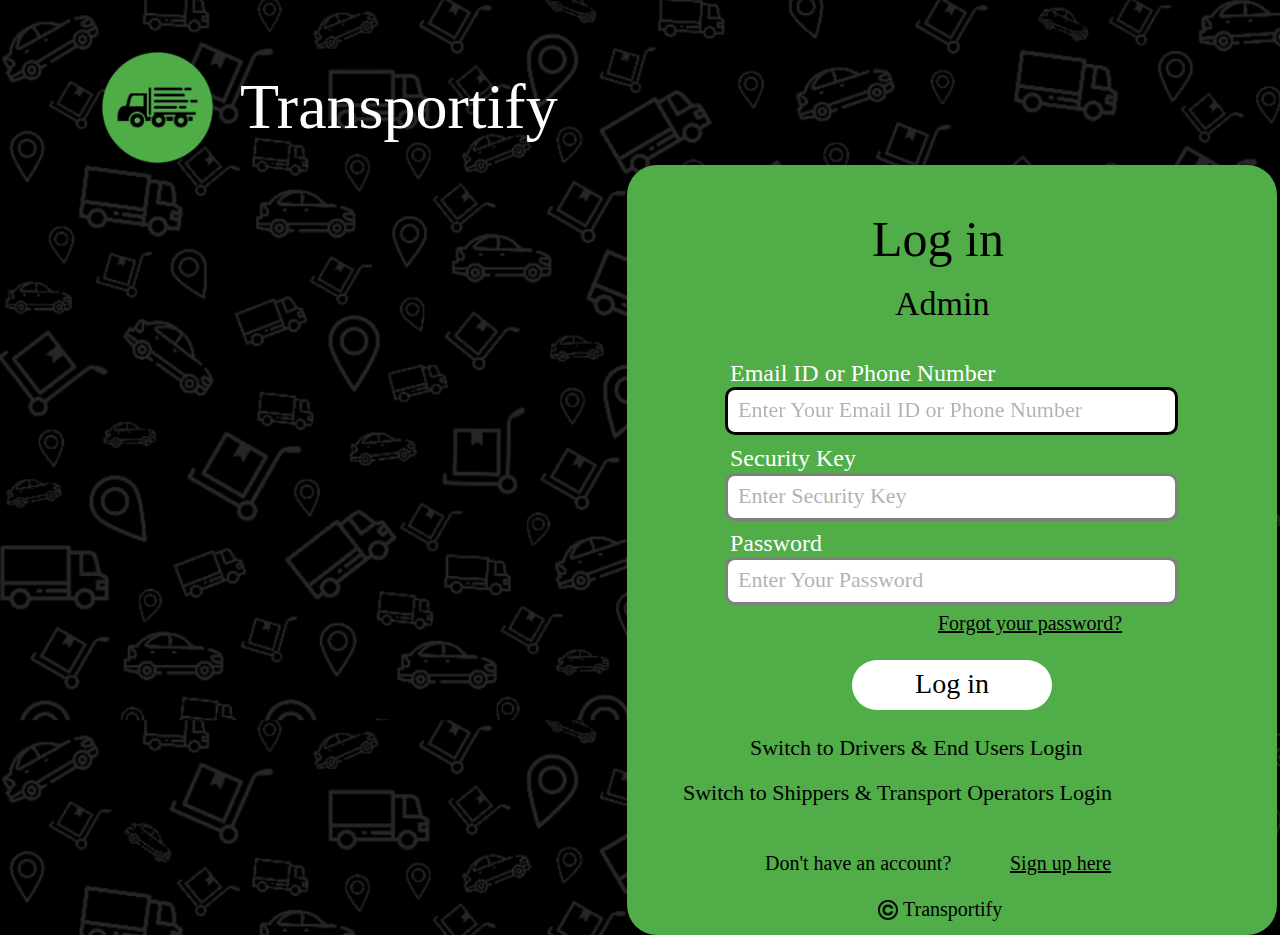
==== loginA.html @ e469eef3 "Add files via upload" ====
<!DOCTYPE html>
<html>
<head>
    <meta name="viewport" content="width=device-width, initial-scale=1.0">
    <link rel="stylesheet" href="loginA.css">
    <title>Login - Transportify</title>
    <link rel="shortcut icon" type="xicon" href="logo.png">
</head>
<body>
    <div class="container">
        <div class="logo">
        <img src="logo.png" width="115px" height="115px">
        </div>
        <div class="rectangle"></div>
        <div class="hd">Transportify</div>
        <div class="prp1">Log in</div>
        <div class="prp2 pos4">Admin</div>
        <div class="emphno">Email ID or Phone Number</div>
        <form>
            <input class="tp border" type="text" autofocus="autofocus" placeholder="Enter Your Email ID or Phone Number">
        </form>
        </form>
        <div class="seky">Security Key</div>
        <form>
            <input class="tp pos6 border" type="password" placeholder="Enter Security Key">
        </form>
        <div class="pswd">Password</div>
        <form>
            <input class="tp pos1 border" type="password" placeholder="Enter Your Password">
        </form>
        <a class="cptxt4 cptxthover" href='moyemoye.html'>Forgot your password?</a>
        <button class="login shadow" onclick="window.location.href='admin.html'">Log in</button>
        <a class="cptxt3 cptxthover" href='loginD.html'>Switch to Drivers & End Users Login</a>
        <a class="cptxt3 pos3 cptxthover" href='loginA.html'>Switch to Shippers & Transport Operators Login</a>
        <div class="cptxt">Don't have an account?</div>
        <a class="cptxt1 cptxthover" href='signupA.html'>Sign up here</a>
        <div class="cptxt2">Transportify</div>
        <div class="cp">
        <img src="cp.png" width="20px" height="20px">
        </div>
    </div>
</body>
</html>
---- loginA.css ----
* {
    margin: 0px;
    padding: 0px;
}
.container{
    position: relative;
    text-align: center;
    color: white;
}
body{
    background: url(Bg4.png);
    background-size: cover;
}
.logo{
    position: absolute;
    top: 50px;
    left: 100px;
}
.hd{
    position: absolute;
    font-family: 'Gotham';
    font-size: 64px;
    top: 70px;
    left: 240px;
}
.rectangle{
    position: absolute;
    top: 165px;
    left: 627px;
    height: 770px;
    width: 650px;
    background-color: #50AD48;
    border-radius: 30px;
}
.prp1{
    position: absolute;
    font-family: 'Gotham';
    color: black;
    font-size: 50px;
    top: 210px;
    left: 872px;
}
.prp2{
    position: absolute;
    font-family: 'Gotham';
    color: black;
    font-size: 34px;
    top: 285px;
    left: 895px;
}
.emphno{
    position: absolute;
    font-family: 'Gotham';
    color: white;
    font-size: 24px;
    top: 360px;
    left: 730px;
}
.tp{
    position: absolute;
    top: 387px;
    left: 725px;
    text-align: left;
    font-size: 22px;
    font-family: 'Gotham';
    color: black;
    width: 437px;
    height: 40px;
    border-radius: 10px;
    border-width: 3px;
    border-color: rgba(0, 0, 0, 0.5);
    outline: none;
    border-style: solid;
    padding-left: 10px;
    padding-bottom: 2px;
    -webkit-transition-duration: 0.4s;
    transition-duration: 0.4s;
}
.seky{
    position: absolute;
    font-family: 'Gotham';
    color: white;
    font-size: 24px;
    top: 445px;
    left: 730px;
}
.pos6{
    position: absolute;
    top: 473px;
    left: 725px;
    
}
.pswd{
    position: absolute;
    font-family: 'Gotham';
    color: white;
    font-size: 24px;
    top: 530px;
    left: 730px;
    
}
.pos1{
    position: absolute;
    top: 557px;
    left: 725px;
}
.cptxt4{
    position: absolute;
    font-family: 'Gotham';
    color: black;
    font-size: 20px;
    top: 612px;
    left: 938px;
}
.border:hover{
    border-width: 3px;
    border-color: rgba(0, 0, 0, 1);
    outline: none;
    border-style: solid;
}
.border:focus{
    border-width: 3px;
    border-color: rgba(0, 0, 0, 1);
    outline: none;
    border-style: solid;
}
::placeholder{
    color: black;
    opacity: 0.3;
}
.login{
    height: 50px;
    width: 200px;
    background-color: white;
    border-radius: 100px;
    border-width: 0px;
    text-align: center;
    position: absolute;
    font-family: 'Gotham';
    font-size: 28px;
    padding-bottom: 3px;
    top: 660px;
    left: 852px;
    cursor: pointer;
    -webkit-transition-duration: 0.4s;
    transition-duration: 0.4s;
}
.shadow:hover{
    box-shadow: 0 12px 16px 0 rgba(0, 0, 0, 0.3),0 17px 50px 0 rgba(0,0,0,0.3);
}
.cptxt{
    position: absolute;
    font-family: 'Gotham';
    color: black;
    font-size: 20px;
    top: 852px;
    left: 765px;
}
.cptxt1{
    position: absolute;
    font-family: 'Gotham';
    color: black;
    font-size: 20px;
    top: 852px;
    left: 1010px;
}
.cptxt3{
    position: absolute;
    font-family: 'Gotham';
    color: black;
    font-size: 22px;
    top: 735px;
    left: 750px;
    text-decoration: none;
}
.pos3{
    top: 780px;
    left: 683px;
}
.cptxthover:hover{
    color: white;
}
.cp{
    position: absolute;
    top: 900px;
    left: 878px;
}
.cptxt2{
    position: absolute;
    font-family: 'Gotham';
    color: black;
    font-size: 20px;
    top: 898px;
    left: 903px;
}
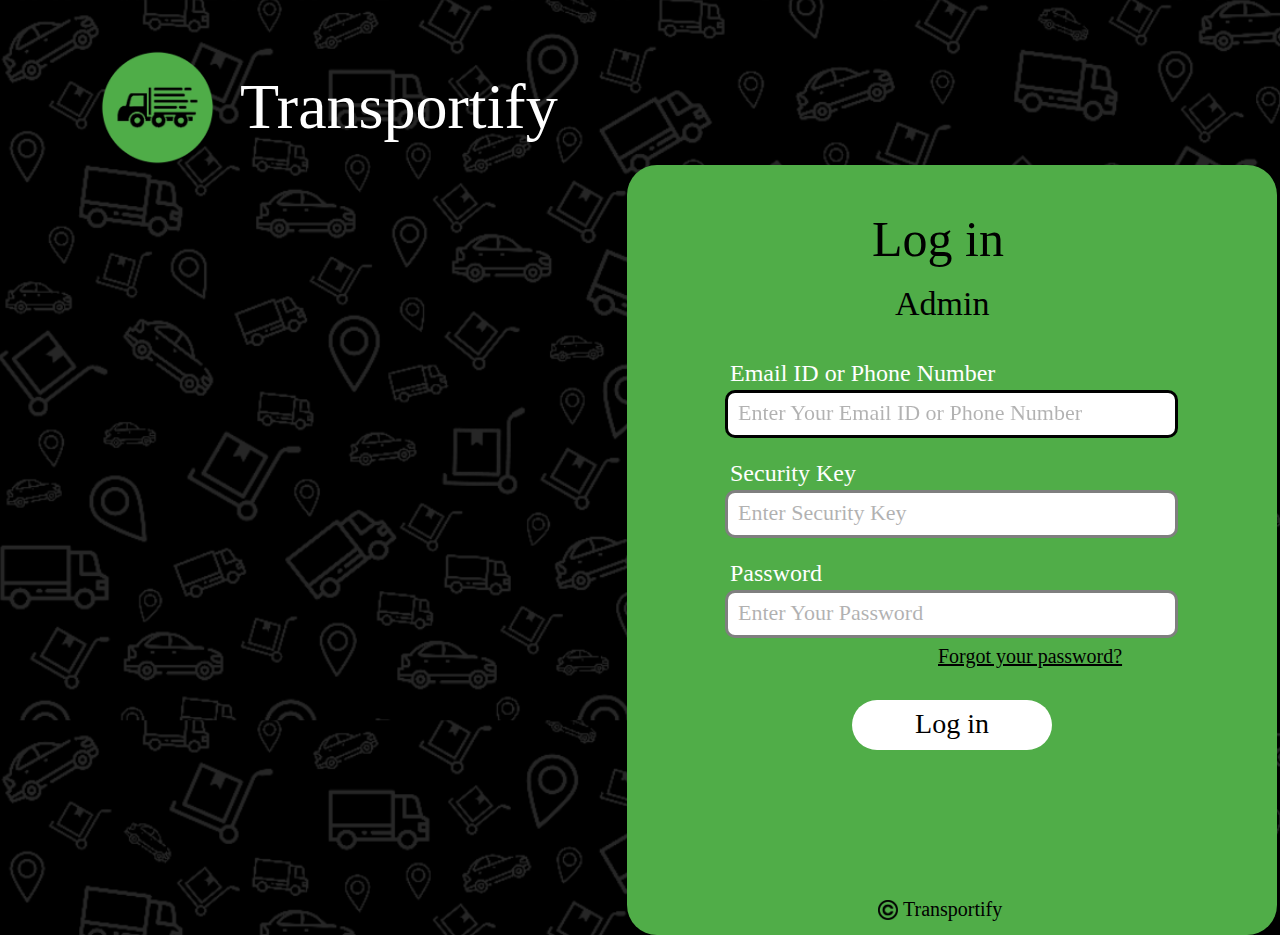
==== commit 60edd69c: "Add files via upload" ====
--- a/loginA.html
+++ b/loginA.html
@@ -28,12 +28,8 @@
         <form>
             <input class="tp pos1 border" type="password" placeholder="Enter Your Password">
         </form>
-        <a class="cptxt4 cptxthover" href='moyemoye.html'>Forgot your password?</a>
+        <a class="cptxt4 cptxthover" href='pswdrec.html'>Forgot your password?</a>
         <button class="login shadow" onclick="window.location.href='admin.html'">Log in</button>
-        <a class="cptxt3 cptxthover" href='loginD.html'>Switch to Drivers & End Users Login</a>
-        <a class="cptxt3 pos3 cptxthover" href='loginA.html'>Switch to Shippers & Transport Operators Login</a>
-        <div class="cptxt">Don't have an account?</div>
-        <a class="cptxt1 cptxthover" href='signupA.html'>Sign up here</a>
         <div class="cptxt2">Transportify</div>
         <div class="cp">
         <img src="cp.png" width="20px" height="20px">
--- a/loginA.css
+++ b/loginA.css
@@ -58,7 +58,7 @@
 }
 .tp{
     position: absolute;
-    top: 387px;
+    top: 390px;
     left: 725px;
     text-align: left;
     font-size: 22px;
@@ -81,12 +81,12 @@
     font-family: 'Gotham';
     color: white;
     font-size: 24px;
-    top: 445px;
+    top: 460px;
     left: 730px;
 }
 .pos6{
     position: absolute;
-    top: 473px;
+    top: 490px;
     left: 725px;
     
 }
@@ -95,13 +95,13 @@
     font-family: 'Gotham';
     color: white;
     font-size: 24px;
-    top: 530px;
+    top: 560px;
     left: 730px;
     
 }
 .pos1{
     position: absolute;
-    top: 557px;
+    top: 590px;
     left: 725px;
 }
 .cptxt4{
@@ -109,7 +109,7 @@
     font-family: 'Gotham';
     color: black;
     font-size: 20px;
-    top: 612px;
+    top: 645px;
     left: 938px;
 }
 .border:hover{
@@ -139,7 +139,7 @@
     font-family: 'Gotham';
     font-size: 28px;
     padding-bottom: 3px;
-    top: 660px;
+    top: 700px;
     left: 852px;
     cursor: pointer;
     -webkit-transition-duration: 0.4s;
@@ -147,35 +147,6 @@
 }
 .shadow:hover{
     box-shadow: 0 12px 16px 0 rgba(0, 0, 0, 0.3),0 17px 50px 0 rgba(0,0,0,0.3);
-}
-.cptxt{
-    position: absolute;
-    font-family: 'Gotham';
-    color: black;
-    font-size: 20px;
-    top: 852px;
-    left: 765px;
-}
-.cptxt1{
-    position: absolute;
-    font-family: 'Gotham';
-    color: black;
-    font-size: 20px;
-    top: 852px;
-    left: 1010px;
-}
-.cptxt3{
-    position: absolute;
-    font-family: 'Gotham';
-    color: black;
-    font-size: 22px;
-    top: 735px;
-    left: 750px;
-    text-decoration: none;
-}
-.pos3{
-    top: 780px;
-    left: 683px;
 }
 .cptxthover:hover{
     color: white;
